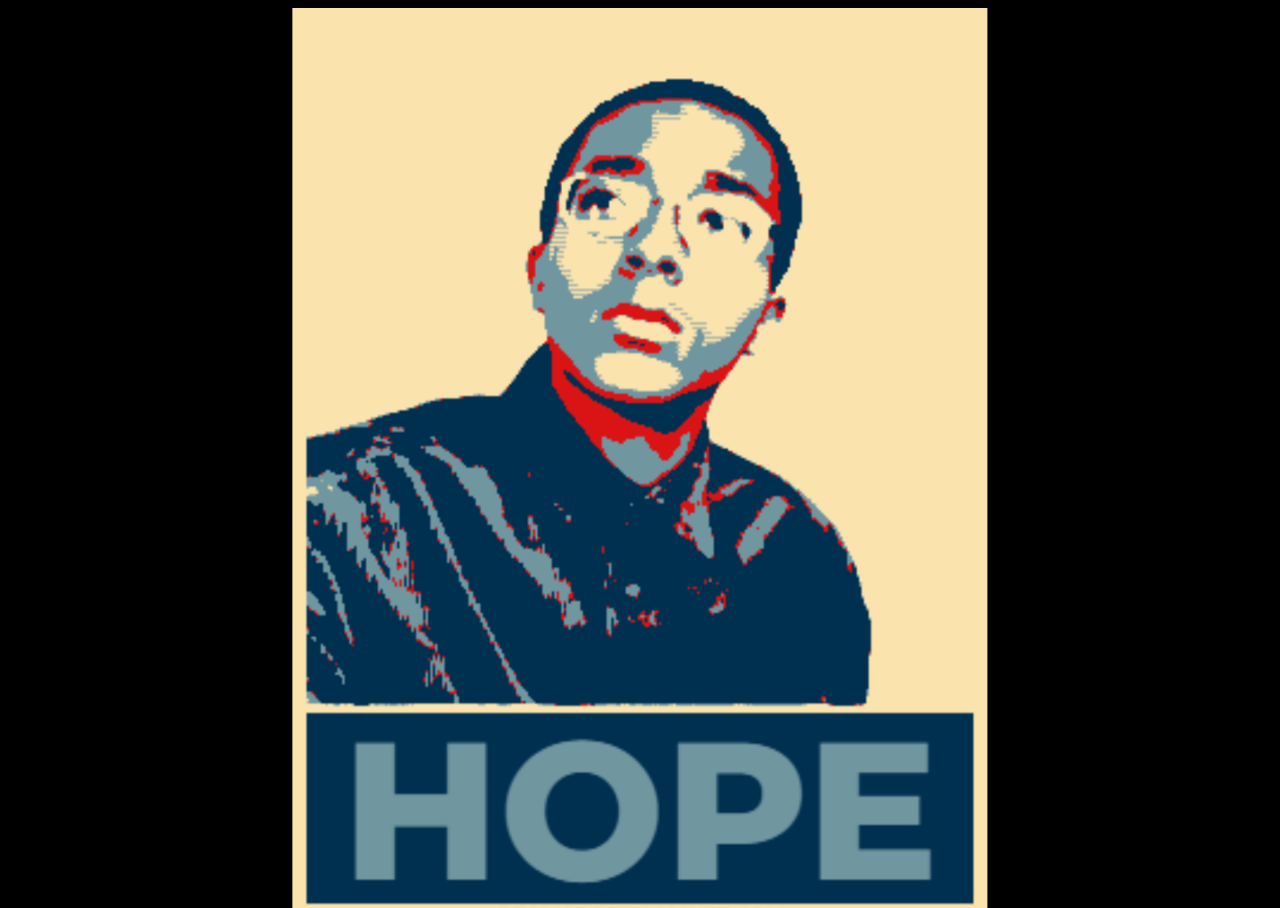
==== index.html @ 26ddb6be "Initial Commit" ====
<!DOCTYPE html>
<html lang="en" style="background-color: black;">
<head>
    <meta charset="UTF-8">
    <meta http-equiv="X-UA-Compatible" content="IE=edge">
    <meta name="viewport" content="width=device-width, initial-scale=1.0">
    <title>Ephrem Adugna</title>
</head>
<body>
    <img height="100%" style="display: block; position: absolute;
    left:50%;
    transform: translateX(-50%);" id="obama" src="obama.jpg" />
    <img height="100%" style="display: none; position: absolute;
    left:50%;
    transform: translateX(-50%);" id="ephrem" src="Ephrem.png" />
    <script>
        window.onload = (()=>{
            var ephrem = document.getElementById('ephrem')
            var obama = document.getElementById('obama')
            setInterval(()=>{
                if(obama.style.display === "block"){
                obama.style.display = "none";
                ephrem.style.display = "block";
                }
                else if(obama.style.display === "none"){
                     obama.style.display = "block";
                     ephrem.style.display = "none";
                }
            }, 1000)
        })
    </script>
</body>
</html>
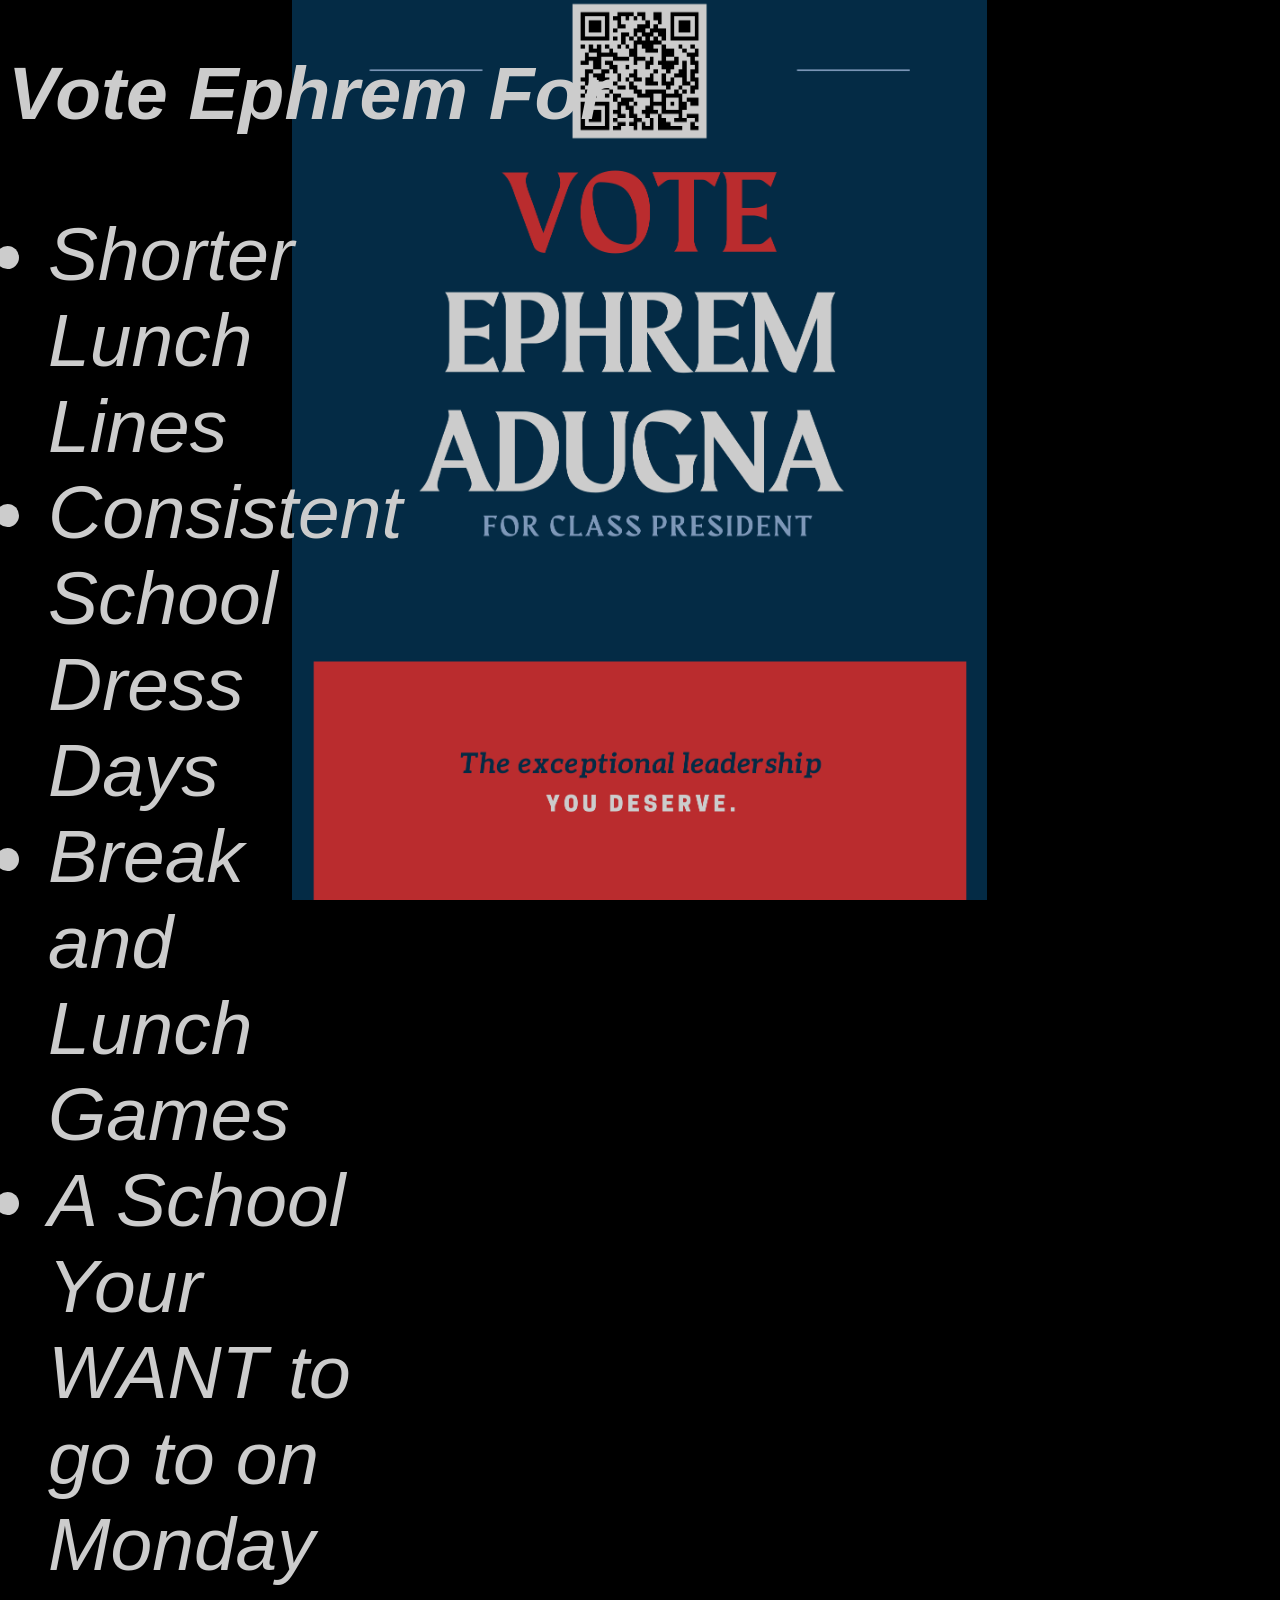
==== commit af78204f: "Updated Sites" ====
--- a/index.html
+++ b/index.html
@@ -1,33 +1,35 @@
 <!DOCTYPE html>
-<html lang="en" style="background-color: black;">
+<html id="html" lang="en"
+    style=" -webkit-filter: brightness(0.8);
+    filter: brightness(0.8);background: black url(./1.png) no-repeat center center fixed; background-size: auto 100%;">
 <head>
     <meta charset="UTF-8">
     <meta http-equiv="X-UA-Compatible" content="IE=edge">
     <meta name="viewport" content="width=device-width, initial-scale=1.0">
     <title>Ephrem Adugna</title>
 </head>
-<body>
-    <img height="100%" style="display: block; position: absolute;
-    left:50%;
-    transform: translateX(-50%);" id="obama" src="obama.jpg" />
-    <img height="100%" style="display: none; position: absolute;
-    left:50%;
-    transform: translateX(-50%);" id="ephrem" src="Ephrem.png" />
-    <script>
-        window.onload = (()=>{
-            var ephrem = document.getElementById('ephrem')
-            var obama = document.getElementById('obama')
-            setInterval(()=>{
-                if(obama.style.display === "block"){
-                obama.style.display = "none";
-                ephrem.style.display = "block";
-                }
-                else if(obama.style.display === "none"){
-                     obama.style.display = "block";
-                     ephrem.style.display = "none";
-                }
-            }, 1000)
-        })
-    </script>
+<body style="color: white;">
+<h1 style=" text-align: left;font-style: italic; font-size: 75px; font-family: 'Franklin Gothic Medium', 'Arial Narrow', Arial, sans-serif;">Vote Ephrem For</h1>
+
+<ul
+    style="width: 25%; text-align: left;font-style: italic; font-size: 75px; font-family: 'Franklin Gothic Medium', 'Arial Narrow', Arial, sans-serif;">
+<li>Shorter Lunch Lines</li>
+<li>Consistent School Dress Days</li>
+<li>Break and Lunch Games</li>
+<li>A School Your WANT to go to on Monday</li>
+</ul>
+<script>
+    var html = document.getElementById("html");
+    var turn = 1
+    window.onload = setInterval(()=>{
+    html.style.backgroundImage = `url(./${turn.toString()}.png)`
+    if(turn >= 3){
+    turn = 1;
+    return;
+}
+turn ++;
+
+    }, 2000)
+</script>
 </body>
 </html>
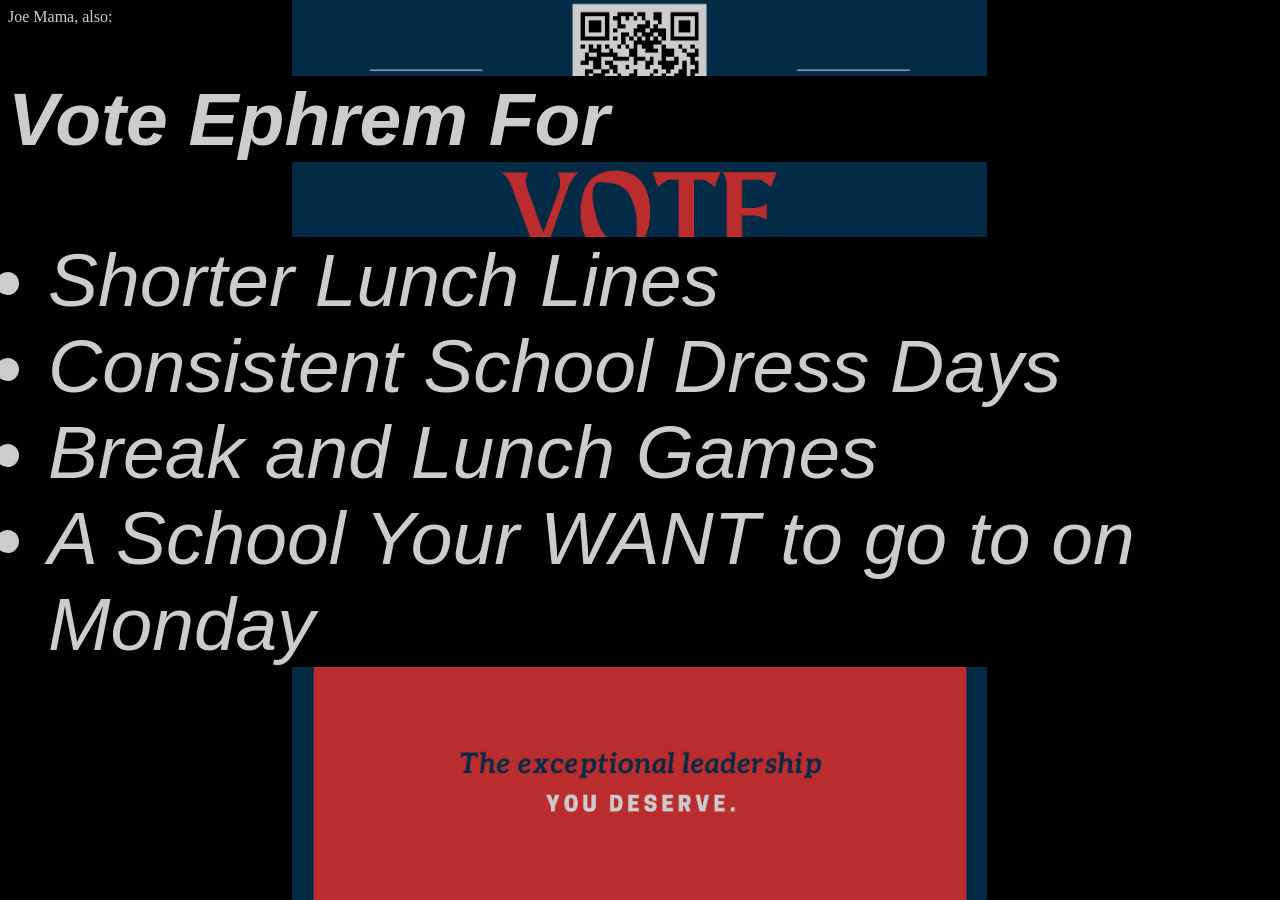
==== commit 047ed8fe: "aspect ratio" ====
--- a/index.html
+++ b/index.html
@@ -1,35 +1,59 @@
 <!DOCTYPE html>
-<html id="html" lang="en"
-    style=" -webkit-filter: brightness(0.8);
+<html id="html" lang="en" style=" -webkit-filter: brightness(0.8);
     filter: brightness(0.8);background: black url(./1.png) no-repeat center center fixed; background-size: auto 100%;">
+
 <head>
     <meta charset="UTF-8">
     <meta http-equiv="X-UA-Compatible" content="IE=edge">
     <meta name="viewport" content="width=device-width, initial-scale=1.0">
     <title>Ephrem Adugna</title>
+    <style>
+        ul {
+            width: 25%;
+        }
+
+        @media (max-aspect-ratio: 16/9) {
+            ul {
+                width: 100%;
+
+            }
+
+            h1 {
+                background-color: black;
+            }
+
+            li {
+                background-color: black;
+            }
+        }
+    </style>
 </head>
+
 <body style="color: white;">
-<h1 style=" text-align: left;font-style: italic; font-size: 75px; font-family: 'Franklin Gothic Medium', 'Arial Narrow', Arial, sans-serif;">Vote Ephrem For</h1>
+    <span style="color: white;">Joe Mama, also:</span>
+    <h1
+        style="   text-align: left;font-style: italic; font-size: 75px; font-family: 'Franklin Gothic Medium', 'Arial Narrow', Arial, sans-serif;">
+        Vote Ephrem For</h1>
+    <ul
+        style="  text-align: left;font-style: italic; font-size: 75px; font-family: 'Franklin Gothic Medium', 'Arial Narrow', Arial, sans-serif;">
+        <li>Shorter Lunch Lines</li>
+        <li>Consistent School Dress Days</li>
+        <li>Break and Lunch Games</li>
+        <li>A School Your WANT to go to on Monday</li>
+    </ul>
+    <script>
+        var html = document.getElementById("html");
+        var turn = 1
+        window.onload = setInterval(() => {
+            html.style.backgroundImage = `url(./${turn.toString()}.png)`
+            if (turn >= 3) {
+                turn = 1;
+                return;
+            }
+            turn++;
 
-<ul
-    style="width: 25%; text-align: left;font-style: italic; font-size: 75px; font-family: 'Franklin Gothic Medium', 'Arial Narrow', Arial, sans-serif;">
-<li>Shorter Lunch Lines</li>
-<li>Consistent School Dress Days</li>
-<li>Break and Lunch Games</li>
-<li>A School Your WANT to go to on Monday</li>
-</ul>
-<script>
-    var html = document.getElementById("html");
-    var turn = 1
-    window.onload = setInterval(()=>{
-    html.style.backgroundImage = `url(./${turn.toString()}.png)`
-    if(turn >= 3){
-    turn = 1;
-    return;
-}
-turn ++;
+        }, 2000)
+    </script>
+</body>
 
-    }, 2000)
-</script>
-</body>
 </html>
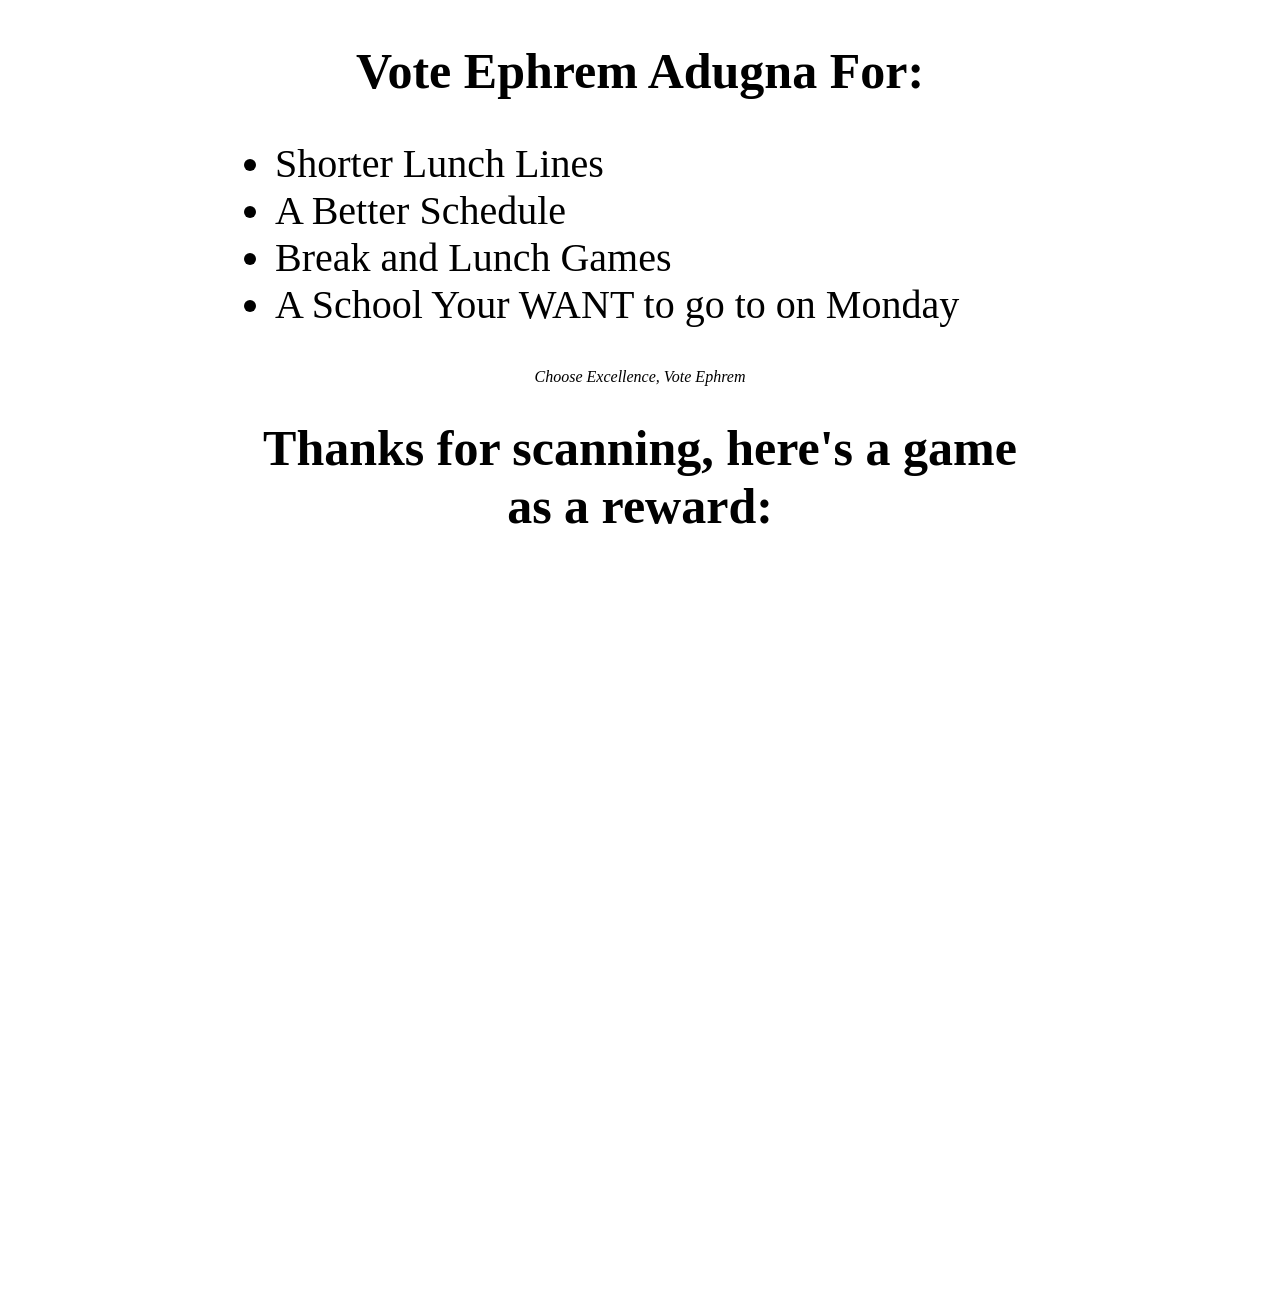
==== commit 931686a4: "initial Commit" ====
--- a/index.html
+++ b/index.html
@@ -1,59 +1,27 @@
 <!DOCTYPE html>
-<html id="html" lang="en" style=" -webkit-filter: brightness(0.8);
-    filter: brightness(0.8);background: black url(./1.png) no-repeat center center fixed; background-size: auto 100%;">
-
+<html lang="en">
 <head>
     <meta charset="UTF-8">
-    <meta http-equiv="X-UA-Compatible" content="IE=edge">
     <meta name="viewport" content="width=device-width, initial-scale=1.0">
+    <link rel="stylesheet" href="styles.css">
     <title>Ephrem Adugna</title>
-    <style>
-        ul {
-            width: 25%;
-        }
-
-        @media (max-aspect-ratio: 16/9) {
-            ul {
-                width: 100%;
-
-            }
-
-            h1 {
-                background-color: black;
-            }
-
-            li {
-                background-color: black;
-            }
-        }
-    </style>
 </head>
-
-<body style="color: white;">
-    <span style="color: white;">Joe Mama, also:</span>
-    <h1
-        style="   text-align: left;font-style: italic; font-size: 75px; font-family: 'Franklin Gothic Medium', 'Arial Narrow', Arial, sans-serif;">
-        Vote Ephrem For</h1>
-    <ul
-        style="  text-align: left;font-style: italic; font-size: 75px; font-family: 'Franklin Gothic Medium', 'Arial Narrow', Arial, sans-serif;">
-        <li>Shorter Lunch Lines</li>
-        <li>Consistent School Dress Days</li>
-        <li>Break and Lunch Games</li>
-        <li>A School Your WANT to go to on Monday</li>
+<body>
+    <div class="container">
+    <h1>Vote Ephrem Adugna For:</h1>
+    <ul>
+        <li>Shorter Lunch Lines
+            </li>
+            <li>A Better Schedule
+</li>
+<li> Break and Lunch Games</li>
+<li>
+    A School Your WANT to go to on Monday</li>
     </ul>
-    <script>
-        var html = document.getElementById("html");
-        var turn = 1
-        window.onload = setInterval(() => {
-            html.style.backgroundImage = `url(./${turn.toString()}.png)`
-            if (turn >= 3) {
-                turn = 1;
-                return;
-            }
-            turn++;
-
-        }, 2000)
-    </script>
+    <i>Choose Excellence, Vote Ephrem</i>
+      <h1>Thanks for scanning, here's a game as a reward: </h1>
+      <embed src="https://chromedino.com" />
+    </div>
+  
 </body>
-
 </html>
--- a/styles.css
+++ b/styles.css
@@ -0,0 +1,26 @@
+*{
+    font-family: Roboto;
+}
+h1{
+    text-align: center;
+}
+h1{
+    font-size: 50px;
+}
+ul{
+    font-size: 40px;
+
+}
+.container{
+    position: absolute;
+    left:50%;
+    transform: translateX(-50%);
+}
+embed{
+    height: 80vh;
+    width: 90vh;
+}
+i{
+    display: block;
+    text-align: center;
+}
